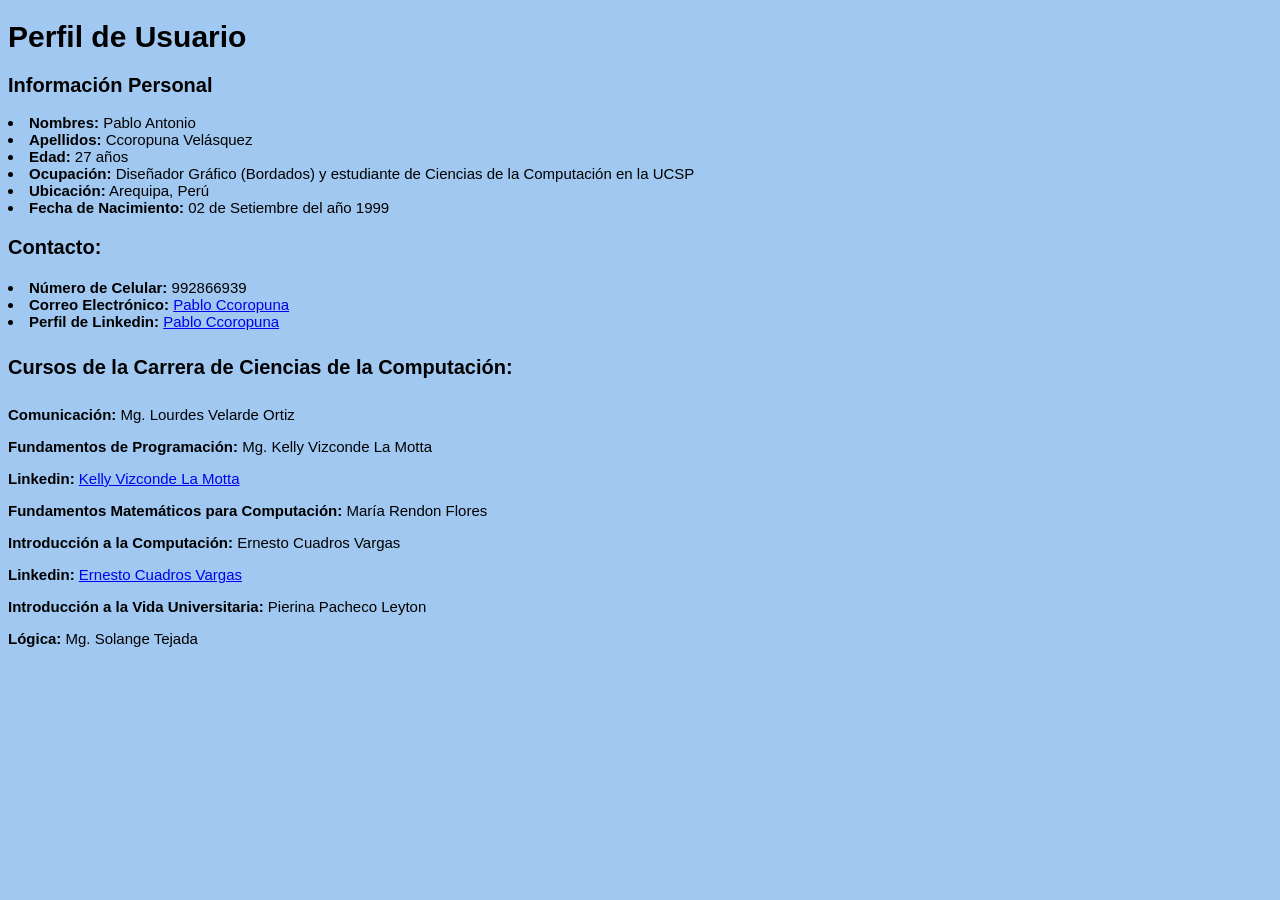
==== index.html @ b78924dc "Add files via upload" ====
<!DOCTYPE html>
<html lang="es">
<head>
    <meta charset="UTF-8">
    <meta name="viewport" content="width=device-width, initial-scale=1.0">
    <title>Perfil de Usuario</title>
    <style>
        body {
            background-color: rgba(130, 183, 236, 0.754);
            font-family:'Lucida Sans', 'Lucida Sans Regular', 'Lucida Grande', 'Lucida Sans Unicode', Geneva, Verdana, sans-serif;      
        
        
        }
        h1 {
            font-size: 30px;
        }
        h2 {
            font-size: 20px;
        }
        h3 {
            font-size: 20px;
        }
        h4 {
            font-size: 20px;
        }
        ul1 {
            font-size: 15px;
        }
        ul2 {
            font-size: 15px;
        }
         ul3 {
            font-size: 15px;
        }
    </style>
</head>
<body>

    <h1><strong>Perfil de Usuario</strong></h1>

    <h2>Información Personal</h2>
    <ul1>
        <li><strong>Nombres:</strong> Pablo Antonio</li>
        <li><strong>Apellidos:</strong> Ccoropuna Velásquez</li>
        <li><strong>Edad:</strong> 27 años</li>
        <li><strong>Ocupación:</strong> Diseñador Gráfico (Bordados) y estudiante de Ciencias de la Computación en la UCSP</li>
        <li><strong>Ubicación:</strong> Arequipa, Perú</li>

        <li><strong>Fecha de Nacimiento:</strong> 02 de Setiembre del año 1999</li>
    </ul1>

    <h3>Contacto:</h3>
    <ul2>
    <li><strong>Número de Celular:</strong> 992866939</li>   
    <li><strong>Correo Electrónico:</strong> <a href="mailto:loader159633@gmail.com">Pablo Ccoropuna</a></li>
    <li><strong>Perfil de Linkedin:</strong> <a href="https://www.linkedin.com" target="_blank">Pablo Ccoropuna</a></li>
    </ul2>

    <h4>Cursos de la Carrera de Ciencias de la Computación:</h4>
    <ul3>
    <p><strong>Comunicación:</strong> Mg. Lourdes Velarde Ortiz</p>
    <p><strong>Fundamentos de Programación:</strong> Mg. Kelly Vizconde La Motta</p>
    <p><strong>Linkedin:</strong> <a href="https://www.linkedin.com/in/kelly-vizconde-la-motta-3a57a4143/" target="_blank">Kelly Vizconde La Motta</a></p>
    <p><strong>Fundamentos Matemáticos para Computación:</strong> María Rendon Flores</p>
    <p><strong>Introducción a la Computación:</strong> Ernesto Cuadros Vargas</p>
    <p><strong>Linkedin:</strong> <a href="https://www.linkedin.com/in/ecuadrosv/" target="_blank">Ernesto Cuadros Vargas</a></p>
    <p><strong>Introducción a la Vida Universitaria:</strong> Pierina Pacheco Leyton</p>
    <p><strong>Lógica:</strong> Mg. Solange Tejada</p>
    </ul3>

</body>
</html>
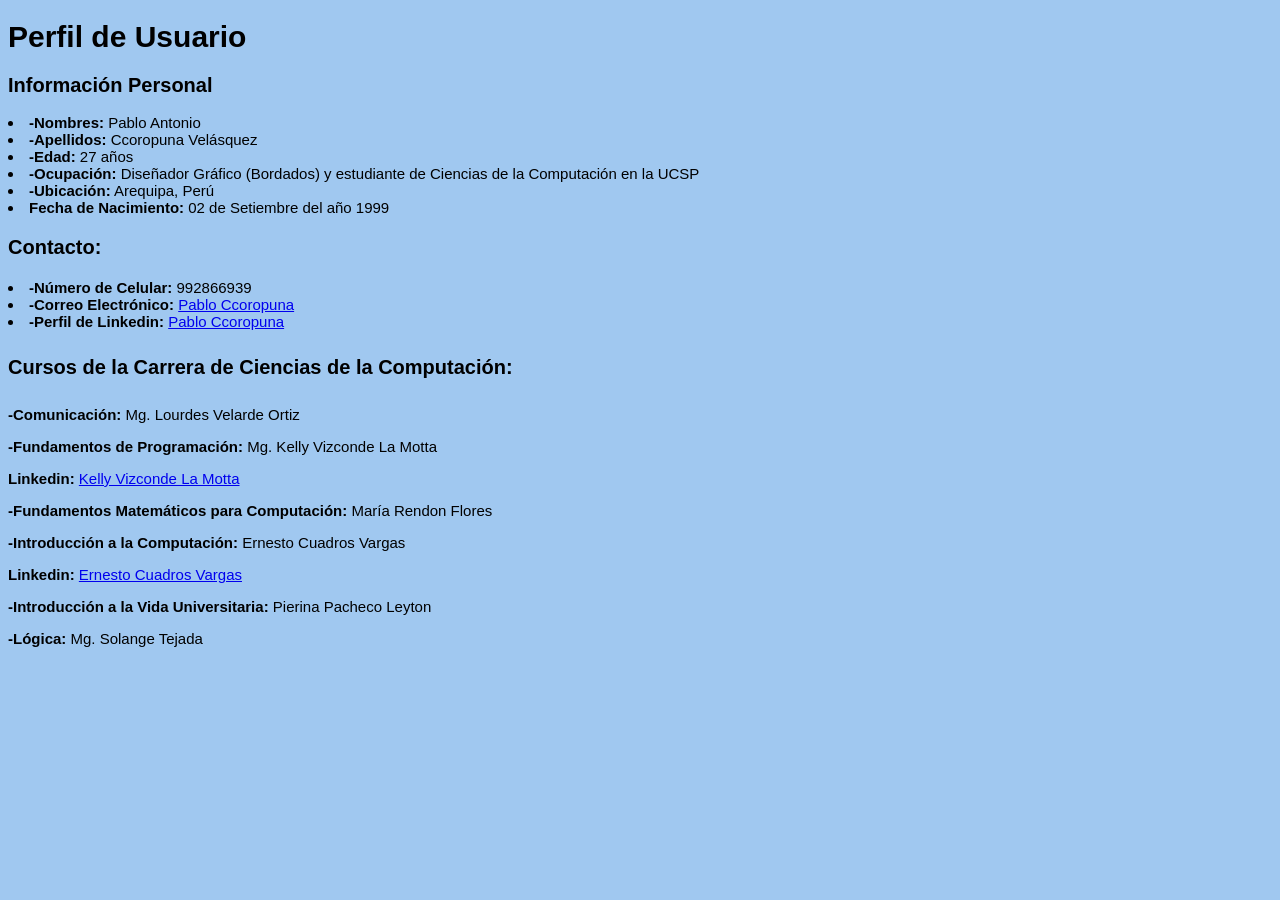
==== commit 79f82ffb: "Update index.html" ====
--- a/index.html
+++ b/index.html
@@ -7,9 +7,7 @@
     <style>
         body {
             background-color: rgba(130, 183, 236, 0.754);
-            font-family:'Lucida Sans', 'Lucida Sans Regular', 'Lucida Grande', 'Lucida Sans Unicode', Geneva, Verdana, sans-serif;      
-        
-        
+            font-family:'Lucida Sans', 'Lucida Sans Regular', 'Lucida Grande', 'Lucida Sans Unicode', Geneva, Verdana, sans-serif;
         }
         h1 {
             font-size: 30px;
@@ -35,37 +33,33 @@
     </style>
 </head>
 <body>
-
     <h1><strong>Perfil de Usuario</strong></h1>
-
     <h2>Información Personal</h2>
     <ul1>
-        <li><strong>Nombres:</strong> Pablo Antonio</li>
-        <li><strong>Apellidos:</strong> Ccoropuna Velásquez</li>
-        <li><strong>Edad:</strong> 27 años</li>
-        <li><strong>Ocupación:</strong> Diseñador Gráfico (Bordados) y estudiante de Ciencias de la Computación en la UCSP</li>
-        <li><strong>Ubicación:</strong> Arequipa, Perú</li>
+        <li><strong>-Nombres:</strong> Pablo Antonio</li>
+        <li><strong>-Apellidos:</strong> Ccoropuna Velásquez</li>
+        <li><strong>-Edad:</strong> 27 años</li>
+        <li><strong>-Ocupación:</strong> Diseñador Gráfico (Bordados) y estudiante de Ciencias de la Computación en la UCSP</li>
+        <li><strong>-Ubicación:</strong> Arequipa, Perú</li>
 
         <li><strong>Fecha de Nacimiento:</strong> 02 de Setiembre del año 1999</li>
     </ul1>
-
     <h3>Contacto:</h3>
     <ul2>
-    <li><strong>Número de Celular:</strong> 992866939</li>   
-    <li><strong>Correo Electrónico:</strong> <a href="mailto:loader159633@gmail.com">Pablo Ccoropuna</a></li>
-    <li><strong>Perfil de Linkedin:</strong> <a href="https://www.linkedin.com" target="_blank">Pablo Ccoropuna</a></li>
+    <li><strong>-Número de Celular:</strong> 992866939</li>   
+    <li><strong>-Correo Electrónico:</strong> <a href="mailto:loader159633@gmail.com">Pablo Ccoropuna</a></li>
+    <li><strong>-Perfil de Linkedin:</strong> <a href="https://www.linkedin.com" target="_blank">Pablo Ccoropuna</a></li>
     </ul2>
-
     <h4>Cursos de la Carrera de Ciencias de la Computación:</h4>
     <ul3>
-    <p><strong>Comunicación:</strong> Mg. Lourdes Velarde Ortiz</p>
-    <p><strong>Fundamentos de Programación:</strong> Mg. Kelly Vizconde La Motta</p>
-    <p><strong>Linkedin:</strong> <a href="https://www.linkedin.com/in/kelly-vizconde-la-motta-3a57a4143/" target="_blank">Kelly Vizconde La Motta</a></p>
-    <p><strong>Fundamentos Matemáticos para Computación:</strong> María Rendon Flores</p>
-    <p><strong>Introducción a la Computación:</strong> Ernesto Cuadros Vargas</p>
-    <p><strong>Linkedin:</strong> <a href="https://www.linkedin.com/in/ecuadrosv/" target="_blank">Ernesto Cuadros Vargas</a></p>
-    <p><strong>Introducción a la Vida Universitaria:</strong> Pierina Pacheco Leyton</p>
-    <p><strong>Lógica:</strong> Mg. Solange Tejada</p>
+    <p><strong>-Comunicación:</strong> Mg. Lourdes Velarde Ortiz</p>
+    <p><strong>-Fundamentos de Programación:</strong> Mg. Kelly Vizconde La Motta</p>
+    <p><strong>   Linkedin:</strong> <a href="https://www.linkedin.com/in/kelly-vizconde-la-motta-3a57a4143/" target="_blank">Kelly Vizconde La Motta</a></p>
+    <p><strong>-Fundamentos Matemáticos para Computación:</strong> María Rendon Flores</p>
+    <p><strong>-Introducción a la Computación:</strong> Ernesto Cuadros Vargas</p>
+    <p><strong>   Linkedin:</strong> <a href="https://www.linkedin.com/in/ecuadrosv/" target="_blank">Ernesto Cuadros Vargas</a></p>
+    <p><strong>-Introducción a la Vida Universitaria:</strong> Pierina Pacheco Leyton</p>
+    <p><strong>-Lógica:</strong> Mg. Solange Tejada</p>
     </ul3>
 
 </body>
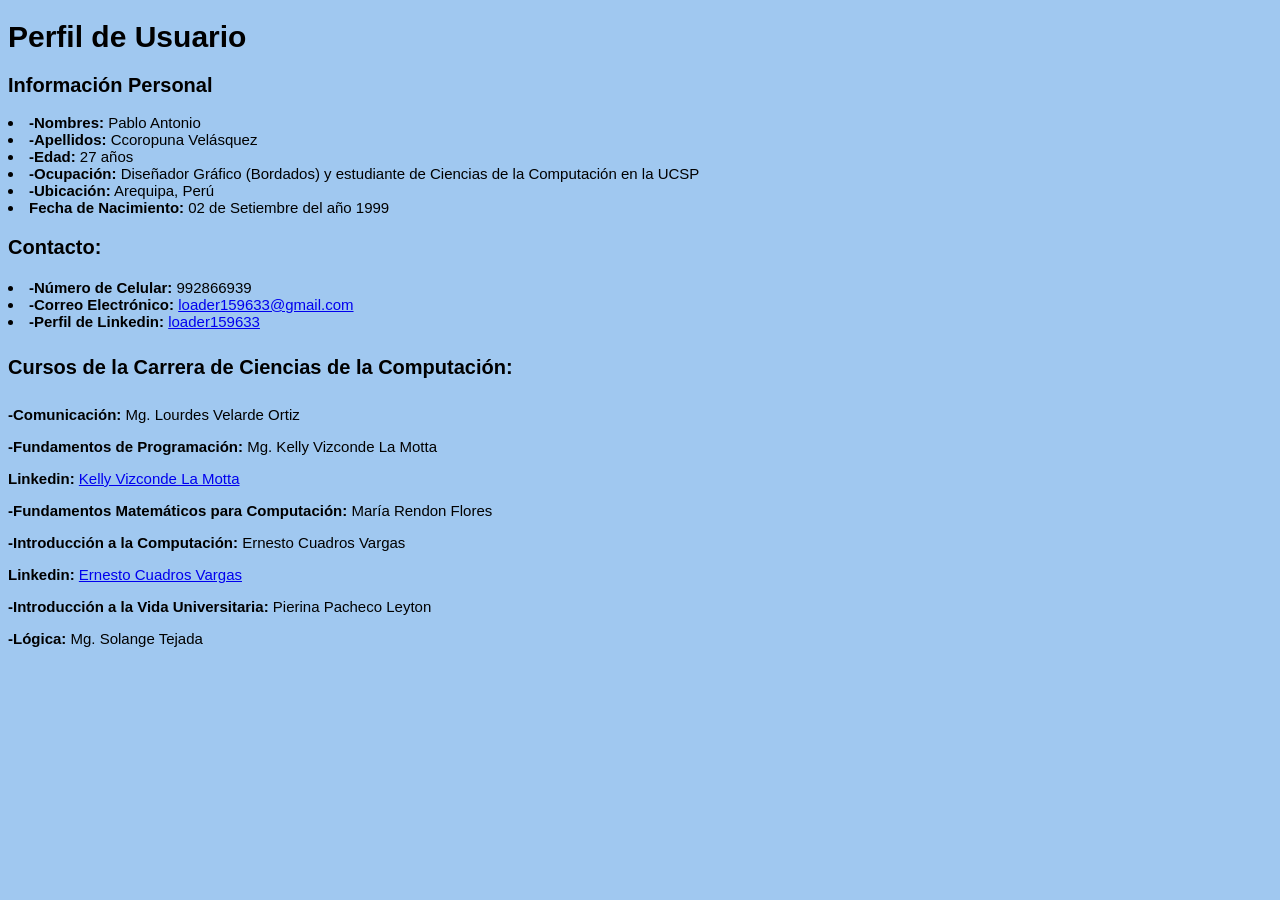
==== commit 148a64c9: "Update index.html" ====
--- a/index.html
+++ b/index.html
@@ -47,8 +47,8 @@
     <h3>Contacto:</h3>
     <ul2>
     <li><strong>-Número de Celular:</strong> 992866939</li>   
-    <li><strong>-Correo Electrónico:</strong> <a href="mailto:loader159633@gmail.com">Pablo Ccoropuna</a></li>
-    <li><strong>-Perfil de Linkedin:</strong> <a href="https://www.linkedin.com" target="_blank">Pablo Ccoropuna</a></li>
+    <li><strong>-Correo Electrónico:</strong> <a href="mailto:loader159633@gmail.com">loader159633@gmail.com</a></li>
+    <li><strong>-Perfil de Linkedin:</strong> <a href="https://www.linkedin.com" target="_blank">loader159633</a></li>
     </ul2>
     <h4>Cursos de la Carrera de Ciencias de la Computación:</h4>
     <ul3>
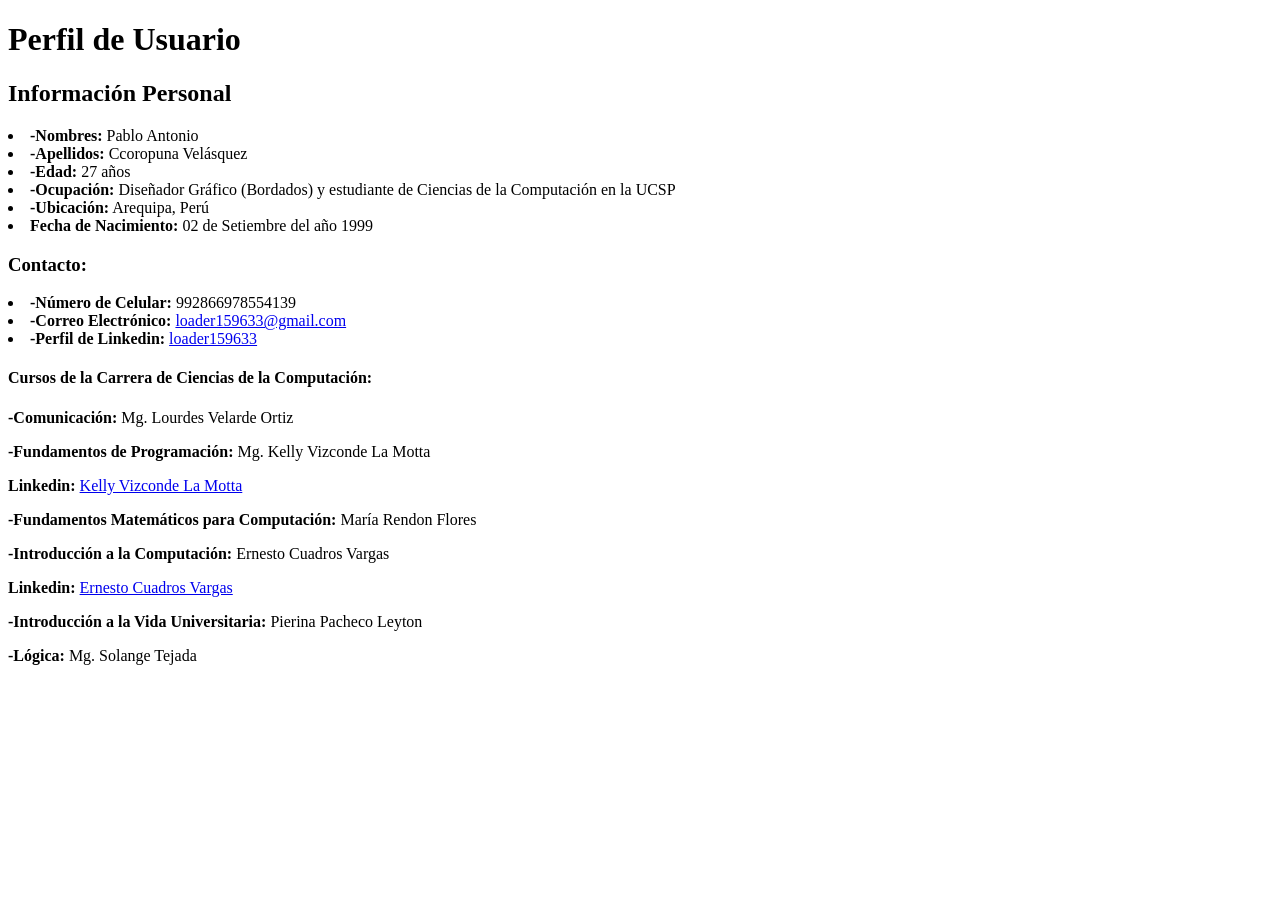
==== commit bb27c216: "Refactor index.html to include external stylesheet" ====
--- a/index.html
+++ b/index.html
@@ -1,37 +1,12 @@
 <!DOCTYPE html>
 <html lang="es">
 <head>
+    <link rel="stylesheet" href="estilos.css">
     <meta charset="UTF-8">
     <meta name="viewport" content="width=device-width, initial-scale=1.0">
     <title>Perfil de Usuario</title>
-    <style>
-        body {
-            background-color: rgba(130, 183, 236, 0.754);
-            font-family:'Lucida Sans', 'Lucida Sans Regular', 'Lucida Grande', 'Lucida Sans Unicode', Geneva, Verdana, sans-serif;
-        }
-        h1 {
-            font-size: 30px;
-        }
-        h2 {
-            font-size: 20px;
-        }
-        h3 {
-            font-size: 20px;
-        }
-        h4 {
-            font-size: 20px;
-        }
-        ul1 {
-            font-size: 15px;
-        }
-        ul2 {
-            font-size: 15px;
-        }
-         ul3 {
-            font-size: 15px;
-        }
-    </style>
 </head>
+
 <body>
     <h1><strong>Perfil de Usuario</strong></h1>
     <h2>Información Personal</h2>
@@ -46,7 +21,7 @@
     </ul1>
     <h3>Contacto:</h3>
     <ul2>
-    <li><strong>-Número de Celular:</strong> 992866939</li>   
+    <li><strong>-Número de Celular:</strong> 992866978554139</li>   
     <li><strong>-Correo Electrónico:</strong> <a href="mailto:loader159633@gmail.com">loader159633@gmail.com</a></li>
     <li><strong>-Perfil de Linkedin:</strong> <a href="https://www.linkedin.com" target="_blank">loader159633</a></li>
     </ul2>
@@ -54,10 +29,10 @@
     <ul3>
     <p><strong>-Comunicación:</strong> Mg. Lourdes Velarde Ortiz</p>
     <p><strong>-Fundamentos de Programación:</strong> Mg. Kelly Vizconde La Motta</p>
-    <p><strong>   Linkedin:</strong> <a href="https://www.linkedin.com/in/kelly-vizconde-la-motta-3a57a4143/" target="_blank">Kelly Vizconde La Motta</a></p>
+    <p><strong>Linkedin:</strong> <a href="https://www.linkedin.com/in/kelly-vizconde-la-motta-3a57a4143/" target="_blank">Kelly Vizconde La Motta</a></p>
     <p><strong>-Fundamentos Matemáticos para Computación:</strong> María Rendon Flores</p>
     <p><strong>-Introducción a la Computación:</strong> Ernesto Cuadros Vargas</p>
-    <p><strong>   Linkedin:</strong> <a href="https://www.linkedin.com/in/ecuadrosv/" target="_blank">Ernesto Cuadros Vargas</a></p>
+    <p><strong>Linkedin:</strong> <a href="https://www.linkedin.com/in/ecuadrosv/" target="_blank">Ernesto Cuadros Vargas</a></p>
     <p><strong>-Introducción a la Vida Universitaria:</strong> Pierina Pacheco Leyton</p>
     <p><strong>-Lógica:</strong> Mg. Solange Tejada</p>
     </ul3>
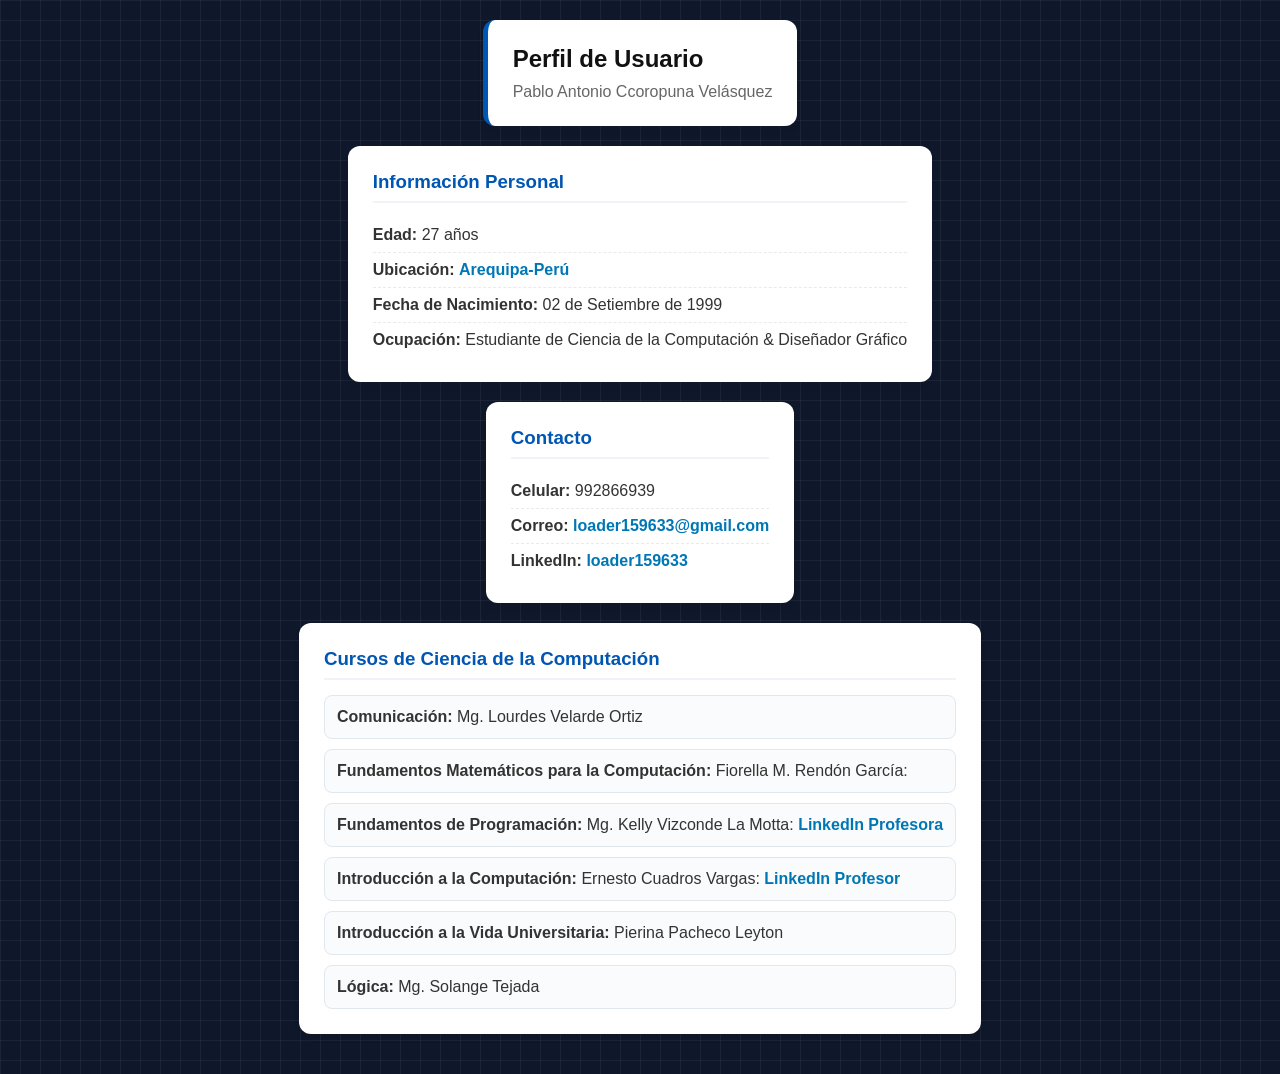
==== commit f13a2b7c: "Add files via upload" ====
--- a/index.html
+++ b/index.html
@@ -1,41 +1,60 @@
 <!DOCTYPE html>
 <html lang="es">
 <head>
-    <link rel="stylesheet" href="estilos.css">
     <meta charset="UTF-8">
     <meta name="viewport" content="width=device-width, initial-scale=1.0">
-    <title>Perfil de Usuario</title>
+    <title>Perfil de Usuario - Pablo Antonio</title>
+    <link rel="stylesheet" href="estilos.css">
 </head>
+<body>       
+        <header class="titulo">
+            <h1>Perfil de Usuario</h1>
+            <h2>Pablo Antonio Ccoropuna Velásquez</h2>
+        </header>
 
-<body>
-    <h1><strong>Perfil de Usuario</strong></h1>
-    <h2>Información Personal</h2>
-    <ul1>
-        <li><strong>-Nombres:</strong> Pablo Antonio</li>
-        <li><strong>-Apellidos:</strong> Ccoropuna Velásquez</li>
-        <li><strong>-Edad:</strong> 27 años</li>
-        <li><strong>-Ocupación:</strong> Diseñador Gráfico (Bordados) y estudiante de Ciencias de la Computación en la UCSP</li>
-        <li><strong>-Ubicación:</strong> Arequipa, Perú</li>
+        <section class="s1">
+            <h3>Información Personal</h3>
+            <ul class="s1-info">
+                <li><strong>Edad:</strong> 27 años</li>
+                <li><strong>Ubicación:</strong> <a href="https://es.wikipedia.org/wiki/Arequipa" target="_blank" class="ln-link">Arequipa-Perú</a></li>
+                <li><strong>Fecha de Nacimiento:</strong> 02 de Setiembre de 1999</li>
+                <li><strong>Ocupación:</strong> Estudiante de Ciencia de la Computación & Diseñador Gráfico</li>
+            </ul>
+        </section>
 
-        <li><strong>Fecha de Nacimiento:</strong> 02 de Setiembre del año 1999</li>
-    </ul1>
-    <h3>Contacto:</h3>
-    <ul2>
-    <li><strong>-Número de Celular:</strong> 992866978554139</li>   
-    <li><strong>-Correo Electrónico:</strong> <a href="mailto:loader159633@gmail.com">loader159633@gmail.com</a></li>
-    <li><strong>-Perfil de Linkedin:</strong> <a href="https://www.linkedin.com" target="_blank">loader159633</a></li>
-    </ul2>
-    <h4>Cursos de la Carrera de Ciencias de la Computación:</h4>
-    <ul3>
-    <p><strong>-Comunicación:</strong> Mg. Lourdes Velarde Ortiz</p>
-    <p><strong>-Fundamentos de Programación:</strong> Mg. Kelly Vizconde La Motta</p>
-    <p><strong>Linkedin:</strong> <a href="https://www.linkedin.com/in/kelly-vizconde-la-motta-3a57a4143/" target="_blank">Kelly Vizconde La Motta</a></p>
-    <p><strong>-Fundamentos Matemáticos para Computación:</strong> María Rendon Flores</p>
-    <p><strong>-Introducción a la Computación:</strong> Ernesto Cuadros Vargas</p>
-    <p><strong>Linkedin:</strong> <a href="https://www.linkedin.com/in/ecuadrosv/" target="_blank">Ernesto Cuadros Vargas</a></p>
-    <p><strong>-Introducción a la Vida Universitaria:</strong> Pierina Pacheco Leyton</p>
-    <p><strong>-Lógica:</strong> Mg. Solange Tejada</p>
-    </ul3>
+        <section class="s2">
+            <h3>Contacto</h3>
+            <ul class="s2-info">
+                <li><strong>Celular:</strong> 992866939</li>
+                <li><strong>Correo:</strong> <a href="mailto:loader159633@gmail.com" target="_blank" class="ln-link">loader159633@gmail.com</a></li>
+                <li><strong>LinkedIn:</strong> <a href="https://www.linkedin.com" target="_blank" class="ln-link">loader159633</a></li>
+            </ul>
+        </section>
 
-</body>
-</html>
+        <section class="s3">
+            <h3>Cursos de Ciencia de la Computación</h3>
+            <div class="s3-info">
+                <div class="curso">
+                    <strong>Comunicación:</strong> Mg. Lourdes Velarde Ortiz
+                </div>
+                <div class="curso">
+                    <strong>Fundamentos Matemáticos para la Computación:</strong> Fiorella M. Rendón García: 
+                </div>
+                <div class="curso">
+                    <strong>Fundamentos de Programación:</strong> Mg. Kelly Vizconde La Motta: 
+                    <a href="https://www.linkedin.com/in/kelly-vizconde-la-motta-357a4143/" target="_blank" class="ln-link"> LinkedIn Profesora</a>
+                </div>
+                <div class="curso">
+                    <strong>Introducción a la Computación:</strong> Ernesto Cuadros Vargas: 
+                    <a href="https://www.linkedin.com/in/ecuadrosv/" target="_blank" class="ln-link"> LinkedIn Profesor</a>
+                </div>
+                <div class="curso">
+                    <strong>Introducción a la Vida Universitaria:</strong> Pierina Pacheco Leyton
+                </div>
+                <div class="curso">
+                    <strong>Lógica:</strong> Mg. Solange Tejada
+                </div>
+            </div>
+        </section>
+
+    </div>
--- a/estilos.css
+++ b/estilos.css
@@ -0,0 +1,119 @@
+body {
+    background-color: #0f172a;
+    background-image: 
+        linear-gradient(rgba(255, 255, 255, 0.05) 1px, transparent 1px),
+        linear-gradient(90deg, rgba(255, 255, 255, 0.05) 1px, transparent 1px);
+    background-size: 20px 20px; /* Tamaño de los cuadrados */
+    color: #f8fafc;
+    font-family: Arial, sans-serif;
+    color: #333333;
+    margin: 0;
+    padding: 20px;
+    display: flex;
+    flex-direction: column;
+    align-items: center;
+}
+
+body > div {
+    max-width: 800px;
+    width: 100%;
+}
+
+.titulo {
+    background-color: #ffffff;
+    padding: 25px;
+    margin-bottom: 20px;
+    border-radius: 12px;
+    box-shadow: 0 4px 6px rgba(0, 0, 0, 0.05);
+    border-left: 5px solid #0056b3;
+
+    animation: fadeIn 1s ease-out forwards;
+}
+
+.titulo h1 { margin: 0 0 10px 0; font-size: 24px; color: #111; }
+.titulo h2 { margin: 0; font-size: 16px; color: #666; font-weight: normal; }
+
+.s1, .s2, .s3 {
+    background-color: #ffffff;
+    padding: 25px;
+    margin-bottom: 20px;
+    border-radius: 12px;
+    box-shadow: 0 4px 6px rgba(0, 0, 0, 0.05);
+    
+    opacity: 0;
+    animation: fadeInUp 0.8s ease-out both;
+}
+
+.s1 { animation-delay: 0.2s; }
+.s2 { animation-delay: 0.4s; }
+.s3 { animation-delay: 0.6s; }
+
+.s1 h3, .s2 h3, .s3 h3 {
+    margin-top: 0;
+    margin-bottom: 15px;
+    color: #0056b3;
+    border-bottom: 2px solid #f0f4f8;
+    padding-bottom: 8px;
+}
+
+.s1-info, .s2-info {
+    list-style: none;
+    padding: 0;
+    margin: 0;
+}
+
+.s1-info li, .s2-info li {
+    padding: 8px 0;
+    border-bottom: 1px dashed #eaeaea;
+}
+.s1-info li:last-child, .s2-info li:last-child {
+    border-bottom: none;
+}
+
+.ln-link {
+    color: #0077b5;
+    text-decoration: none;
+    font-weight: bold;
+    display: inline-block;
+    transition: color 0.3s ease, transform 0.2s ease;
+}
+
+.ln-link:hover {
+    color: #004471;
+    transform: translateY(-1px);
+}
+
+.curso {
+    background-color: #fafbfc;
+    padding: 12px;
+    margin-bottom: 10px;
+    border-radius: 8px;
+    border: 1px solid #e1e8ed;
+    transition: background-color 0.3s ease, transform 0.2s ease, box-shadow 0.2s ease;
+}
+
+.curso:last-child {
+    margin-bottom: 0;
+}
+
+.curso:hover {
+    background-color: #f0f4f8;
+    transform: scale(1.01) translateX(3px);
+    box-shadow: 2px 4px 8px rgba(0, 0, 0, 0.04);
+}
+
+@keyframes fadeIn {
+    from { opacity: 0; }
+    to { opacity: 1; }
+}
+
+@keyframes fadeInUp {
+    from {
+        opacity: 0;
+        transform: translateY(15px);
+    }
+    to {
+        opacity: 1;
+        transform: translateY(0);
+    }
+}
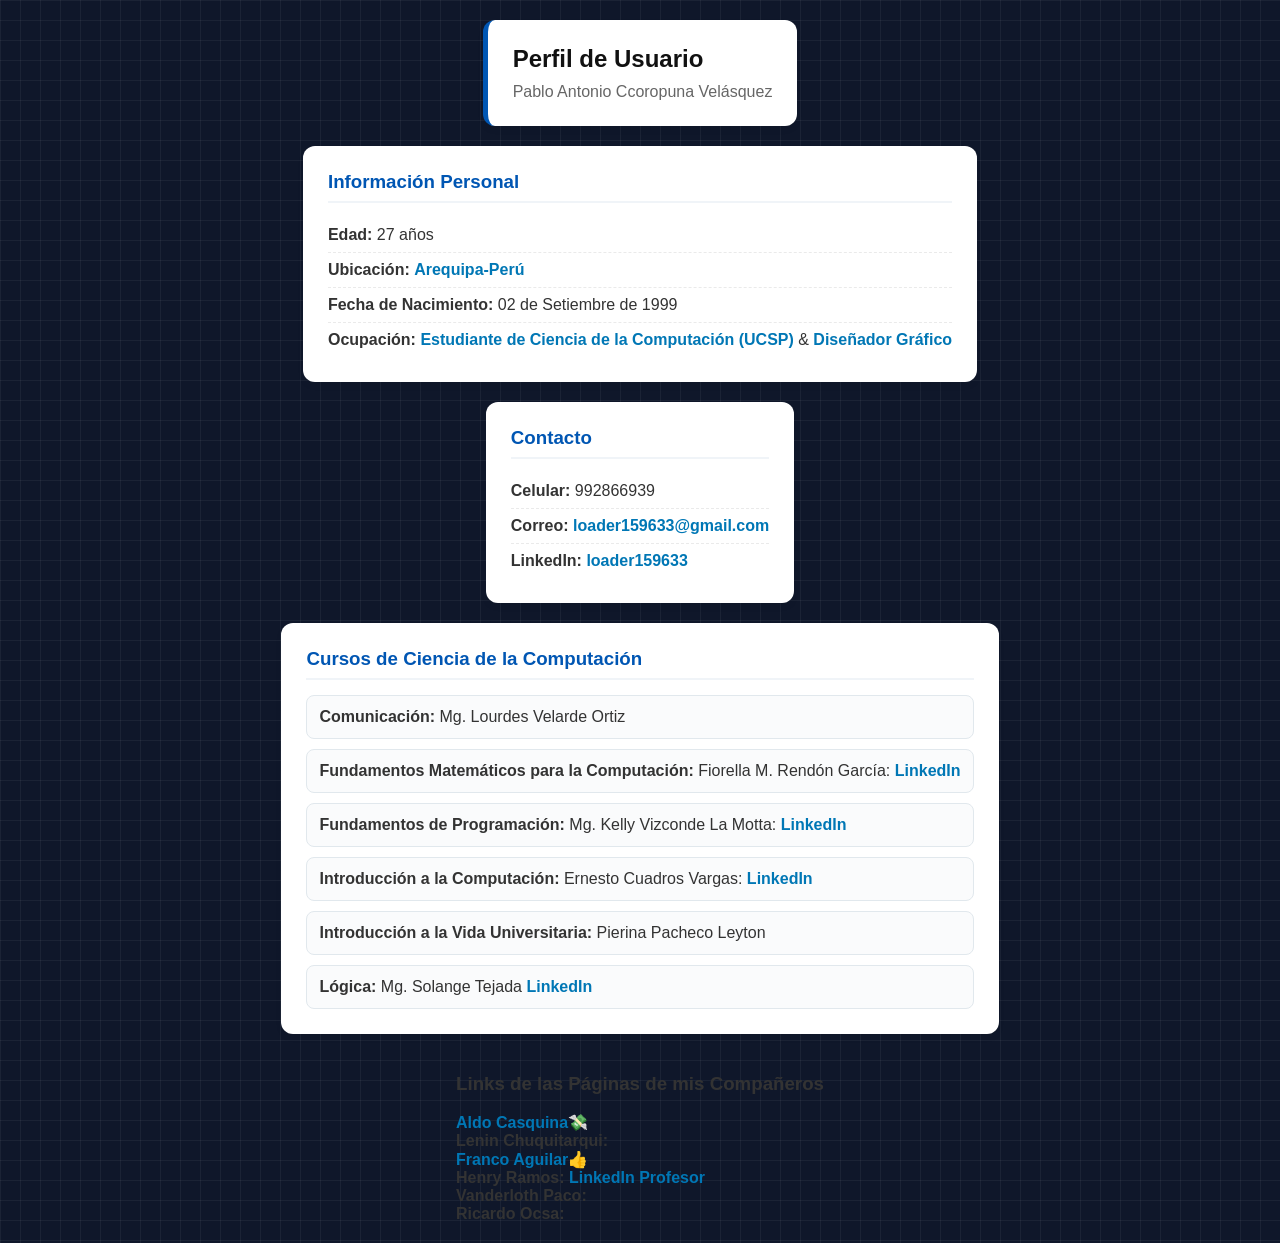
==== commit 07fc0df3: "Fix HTML encoding issues in index.html" ====
--- a/index.html
+++ b/index.html
@@ -3,7 +3,7 @@
 <head>
     <meta charset="UTF-8">
     <meta name="viewport" content="width=device-width, initial-scale=1.0">
-    <title>Perfil de Usuario - Pablo Antonio</title>
+    <title>Perfil de Usuario - Pablo Antonio Ccoropuna Velásquez</title>
     <link rel="stylesheet" href="estilos.css">
 </head>
 <body>       
@@ -18,7 +18,7 @@
                 <li><strong>Edad:</strong> 27 años</li>
                 <li><strong>Ubicación:</strong> <a href="https://es.wikipedia.org/wiki/Arequipa" target="_blank" class="ln-link">Arequipa-Perú</a></li>
                 <li><strong>Fecha de Nacimiento:</strong> 02 de Setiembre de 1999</li>
-                <li><strong>Ocupación:</strong> Estudiante de Ciencia de la Computación & Diseñador Gráfico</li>
+                <li><strong>Ocupación:</strong> <a href="https://dc.ucsp.edu.pe/pregrado/" target="_blank" class="ln-link">Estudiante de Ciencia de la Computación (UCSP)</a> & <a href="https://es.wikipedia.org/wiki/Dise%C3%B1ador_gr%C3%A1fico" target="_blank" class="ln-link">Diseñador Gráfico</a></li>
             </ul>
         </section>
 
@@ -38,23 +38,49 @@
                     <strong>Comunicación:</strong> Mg. Lourdes Velarde Ortiz
                 </div>
                 <div class="curso">
-                    <strong>Fundamentos Matemáticos para la Computación:</strong> Fiorella M. Rendón García: 
+                    <strong>Fundamentos Matemáticos para la Computación:</strong> Fiorella M. Rendón García:
+                    <a href="https://www.linkedin.com/in/fiorella-mar%C3%ADa-rend%C3%B3n-garc%C3%ADa-7aa9b7374/" target="_black" class="ln-link"> LinkedIn</a>
                 </div>
                 <div class="curso">
                     <strong>Fundamentos de Programación:</strong> Mg. Kelly Vizconde La Motta: 
-                    <a href="https://www.linkedin.com/in/kelly-vizconde-la-motta-357a4143/" target="_blank" class="ln-link"> LinkedIn Profesora</a>
+                    <a href="https://www.linkedin.com/in/kelly-vizconde-la-motta-3a57a4143/" target="_blank" class="ln-link"> LinkedIn</a>
                 </div>
                 <div class="curso">
                     <strong>Introducción a la Computación:</strong> Ernesto Cuadros Vargas: 
-                    <a href="https://www.linkedin.com/in/ecuadrosv/" target="_blank" class="ln-link"> LinkedIn Profesor</a>
+                    <a href="https://www.linkedin.com/in/ecuadrosv/" target="_blank" class="ln-link"> LinkedIn</a>
                 </div>
                 <div class="curso">
                     <strong>Introducción a la Vida Universitaria:</strong> Pierina Pacheco Leyton
                 </div>
                 <div class="curso">
                     <strong>Lógica:</strong> Mg. Solange Tejada
+                    <a href="https://www.linkedin.com/in/solange-tejada/" target="_blank" class="ln-link">LinkedIn</a>
                 </div>
+        </section>
             </div>
+        
+        <section class="s4">
+            <h3>Links de las Páginas de mis Compañeros</h3>
+            <div class="s4-info">
+                <div class="links">
+                    <a href="https://aldo-casquina-cs.netlify.app/" target="_blank" class="ln-link">Aldo Casquina</a>💸 
+                </div>
+                <div class="links">
+                    <strong>Lenin Chuquitarqui:</strong>
+                </div>
+                <div class="links">
+                    <a href="https://franmnm.github.io/" target="_blank" class="ln-link">Franco Aguilar</a>👍
+                </div>
+                <div class="links">
+                    <strong>Henry Ramos:</strong>
+                    <a href="https://www.linkedin.com/in/ecuadrosv/" target="_blank" class="ln-link"> LinkedIn Profesor</a>
+                </div>
+                <div class="links">
+                    <strong>Vanderloth Paco:</strong>
+                </div>
+                <div class="links">
+                    <strong>Ricardo Ocsa:</strong>
+                </div>
         </section>
 
-    </div>+    </div>
